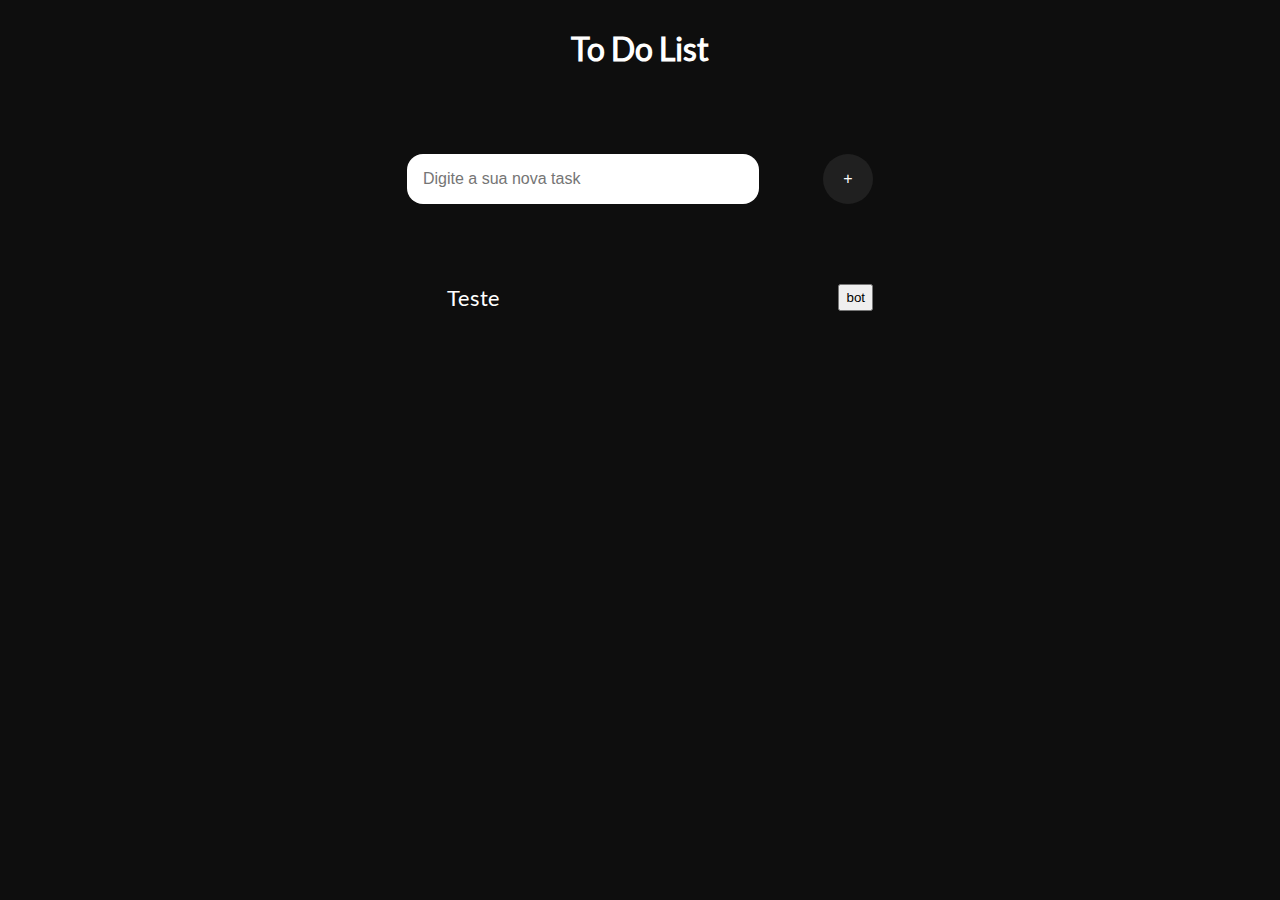
==== assets/index.html @ 866e7ec3 "Estilo feito" ====
<!DOCTYPE html>
<html lang="pt-BR">

<head>
    <meta charset="UTF-8">
    <meta name="viewport" content="width=device-width, initial-scale=1.0">
    <title>To Do list</title>
    <link rel="stylesheet" href="estilo.css">
</head>

<body>
    <h1>To Do List</h1>
    <div class="content">
        <div class="content-add-item">
            <!--Input botão-->
            <input type="text" id="input-new-task" placeholder="Digite a sua nova task">
            <button id="btn-new-task" title="Clique aqui para adicionar uma nova task">+</button>
        </div>
        <div class="contente-body">
            <!--Lista-->
            <ol id="do-do-list">
                <li>teste <button>bot</button> </li>
            </ol>
        </div>
    </div>

    <script src="main.js"></script>
</body>

</html>
---- assets/estilo.css ----
@font-face {
    font-family: 'lato';
    src: url(fonts/fonte\ lato/Lato-Regular.ttf);
}

:root {
    --color-dark: rgb(14, 14, 14);
    --color-dark2: rgb(32, 32, 32);
    --color-dark3: rgb(22, 22, 22);
    --color-white: #fff;

}

body {
    font-family: lato;
    background-color: var(--color-dark);
    color: var(--color-white);
    display: flex;
    flex-direction: column;
    align-items: center;
    gap: 4rem;
}

.content {
    display: flex;
    flex-direction: column;
    gap: 4rem;
}

.content-add-item {
    display: flex;
    align-items: center;
    gap: 4rem;
    flex-wrap: wrap;
}

#input-new-task,
#btn-new-task {
    border: none;
    font-size: 1rem;
    outline: none;
    padding: 1rem;

}

#input-new-task {
    width: 20rem;
    border-radius: 1rem;
}

#btn-new-task {
    background-color: var(--color-dark2);
    color: var(--color-white);
    border-radius: 50%;
    width: 50px;
    height: 50px;
    cursor: pointer;
    transition: 0.4s;
}

#btn-new-task:hover {
    background-color: var(--color-dark3);
}

#to-do-list {
    display: flex;
    flex-direction: column;
    gap: 1rem;
    padding: 0;
}

li {
    list-style-type: none;
    font-size: 1.4rem;
    text-transform: capitalize;
    display: flex;
    justify-content: space-between;
}
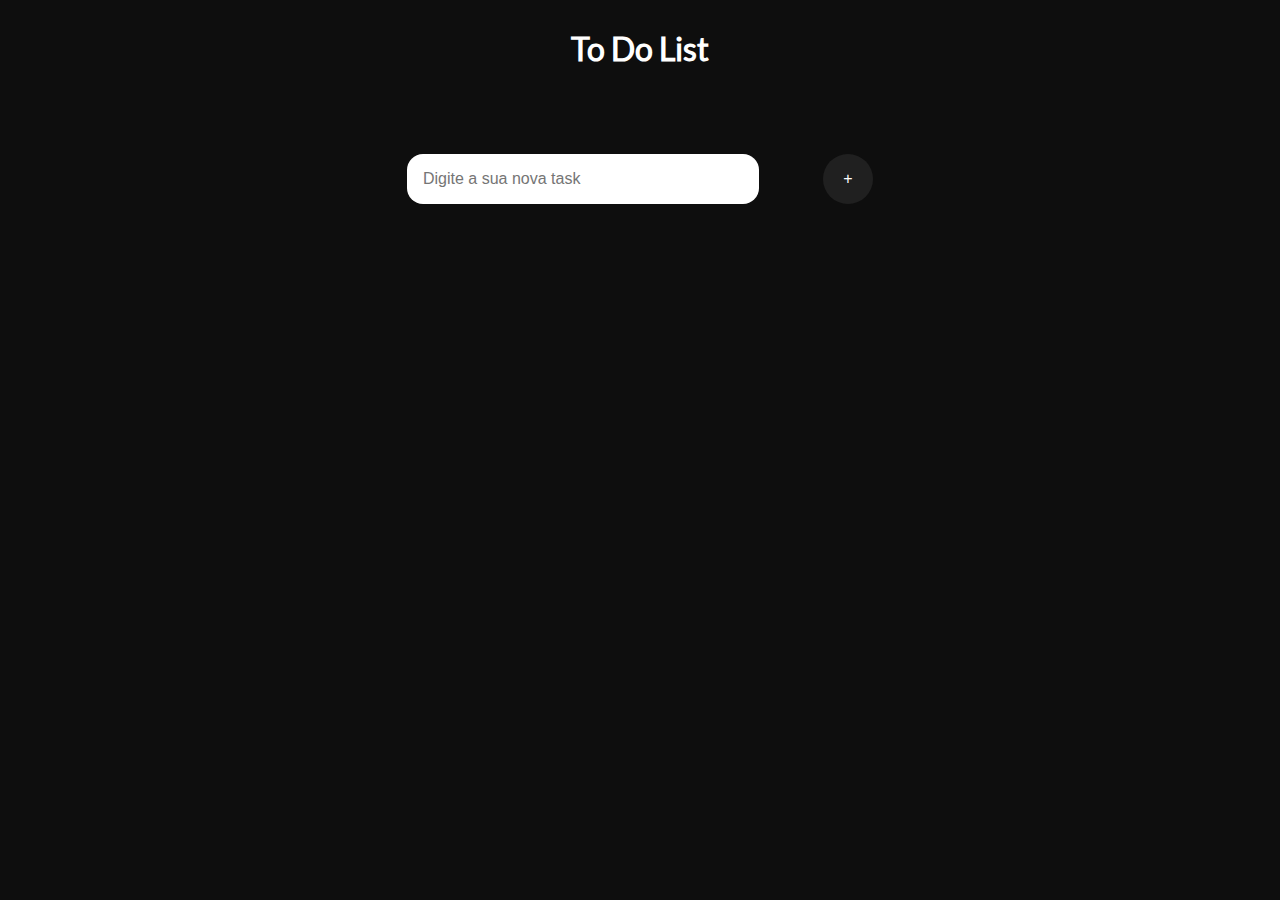
==== commit 68ee4c80: "Quase terminado" ====
--- a/assets/index.html
+++ b/assets/index.html
@@ -6,6 +6,7 @@
     <meta name="viewport" content="width=device-width, initial-scale=1.0">
     <title>To Do list</title>
     <link rel="stylesheet" href="estilo.css">
+    <script src="main.js"></script>
 </head>
 
 <body>
@@ -14,12 +15,11 @@
         <div class="content-add-item">
             <!--Input botão-->
             <input type="text" id="input-new-task" placeholder="Digite a sua nova task">
-            <button id="btn-new-task" title="Clique aqui para adicionar uma nova task">+</button>
+            <button onclick="newTask()" id="btn-new-task" title="Clique aqui para adicionar uma nova task">+</button>
         </div>
         <div class="contente-body">
             <!--Lista-->
             <ol id="do-do-list">
-                <li>teste <button>bot</button> </li>
             </ol>
         </div>
     </div>
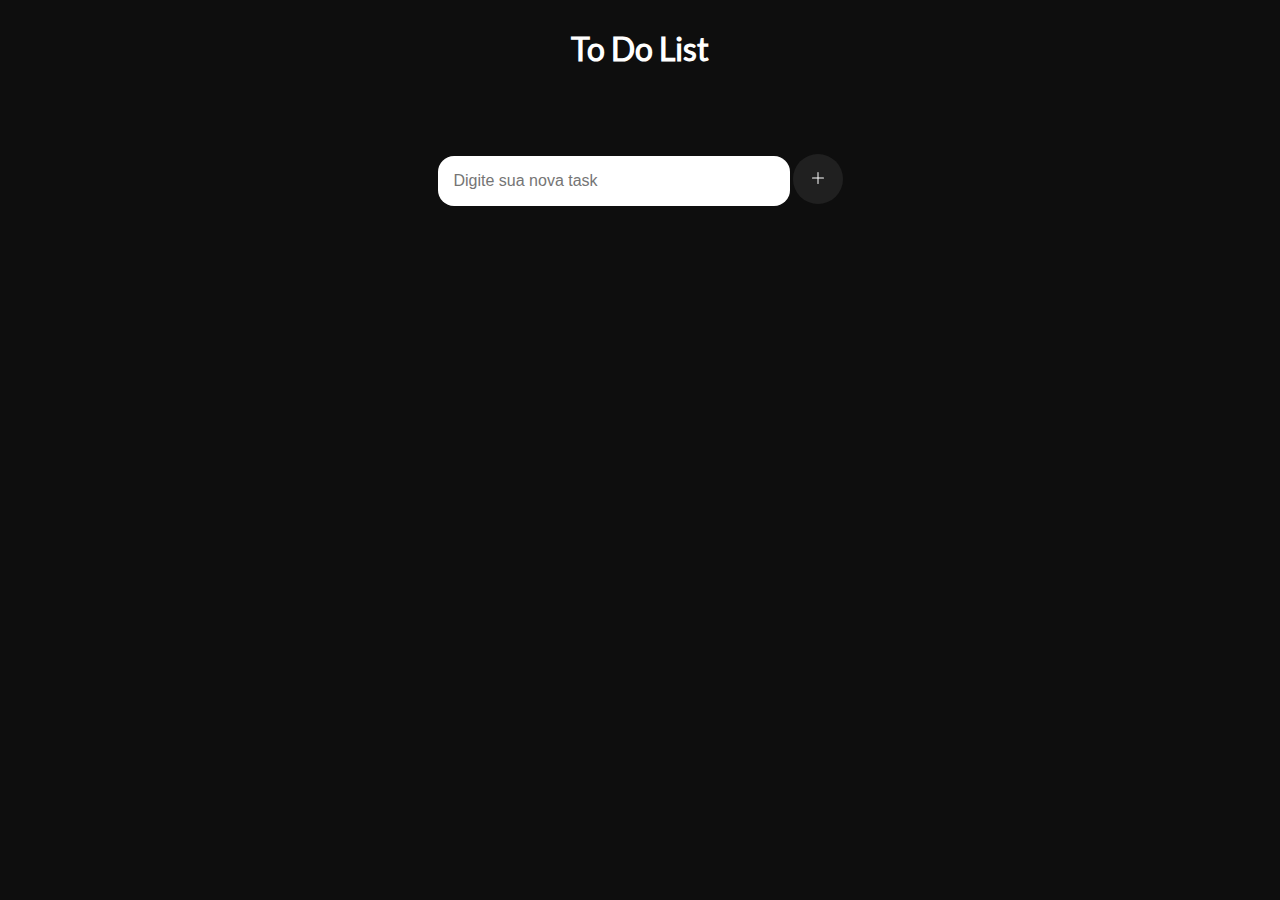
==== commit 3240be9d: "Js terminado" ====
--- a/assets/index.html
+++ b/assets/index.html
@@ -1,30 +1,35 @@
 <!DOCTYPE html>
-<html lang="pt-BR">
+<html lang="en">
 
 <head>
     <meta charset="UTF-8">
+    <meta http-equiv="X-UA-Compatible" content="IE=edge">
     <meta name="viewport" content="width=device-width, initial-scale=1.0">
-    <title>To Do list</title>
     <link rel="stylesheet" href="estilo.css">
-    <script src="main.js"></script>
+    <title>To Do List</title>
 </head>
 
 <body>
     <h1>To Do List</h1>
     <div class="content">
-        <div class="content-add-item">
-            <!--Input botão-->
-            <input type="text" id="input-new-task" placeholder="Digite a sua nova task">
-            <button onclick="newTask()" id="btn-new-task" title="Clique aqui para adicionar uma nova task">+</button>
+        <div class="content--add-item">
+            <input type="text" id="input-new-task" placeholder="Digite sua nova task">
+            <button onclick="newTask()" id="btn-new-task" title="Clique aqui para adicionar uma nova task">
+                <svg xmlns="http://www.w3.org/2000/svg" width="16" height="16" fill="currentColor" class="bi bi-plus-lg"
+                    viewBox="0 0 16 16">
+                    <path fill-rule="evenodd"
+                        d="M8 2a.5.5 0 0 1 .5.5v5h5a.5.5 0 0 1 0 1h-5v5a.5.5 0 0 1-1 0v-5h-5a.5.5 0 0 1 0-1h5v-5A.5.5 0 0 1 8 2Z" />
+                </svg>
+            </button>
         </div>
-        <div class="contente-body">
-            <!--Lista-->
-            <ol id="do-do-list">
+        <div class="content--body">
+            <ol id="to-do-list">
             </ol>
         </div>
     </div>
+</body>
+<script src="main.js"></script>
 
-    <script src="main.js"></script>
-</body>
+</html>
 
 </html>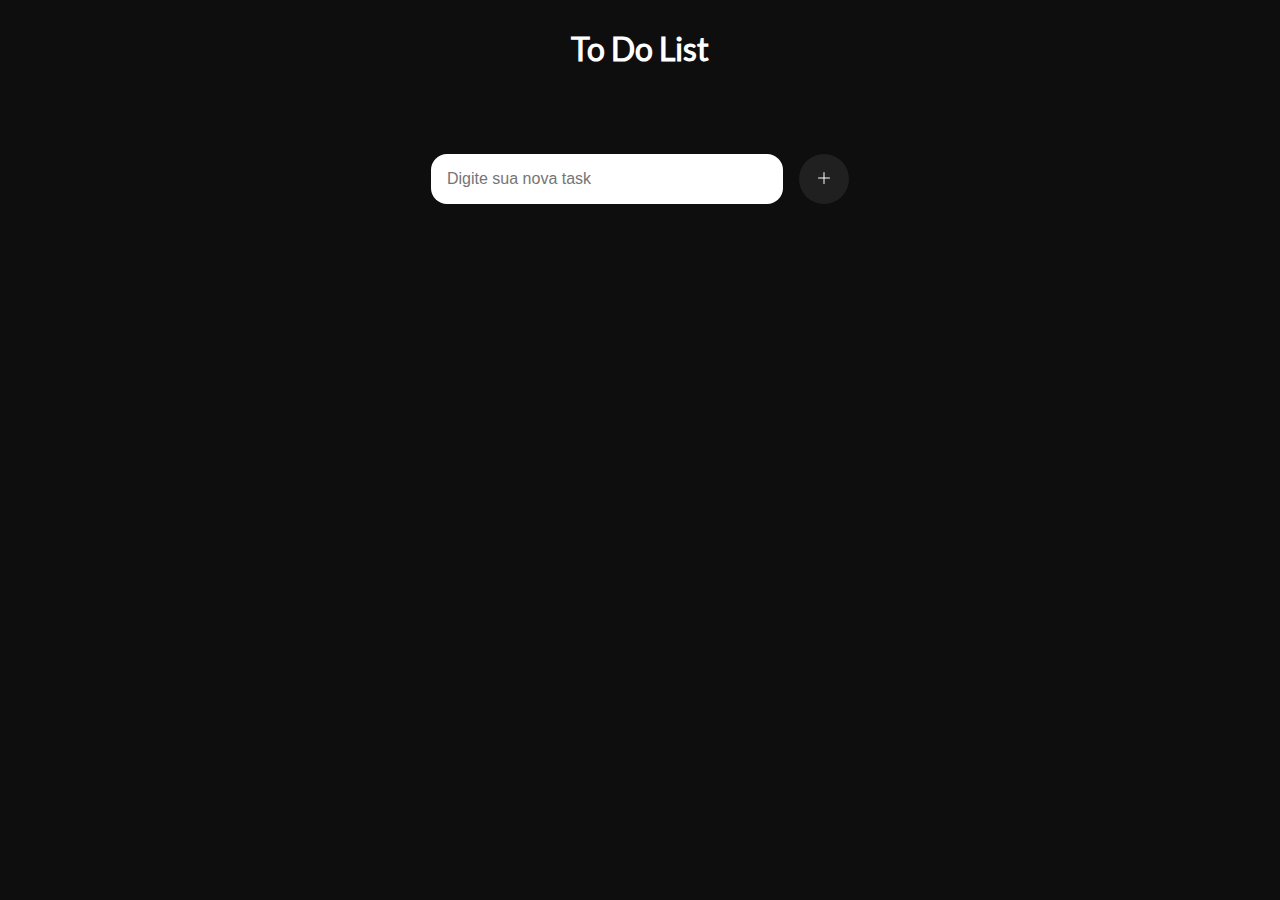
==== commit b86f166c: "Projeto quase finalizado" ====
--- a/assets/index.html
+++ b/assets/index.html
@@ -29,7 +29,6 @@
     </div>
 </body>
 <script src="main.js"></script>
-
 </html>
 
 </html>--- a/assets/estilo.css
+++ b/assets/estilo.css
@@ -2,16 +2,16 @@
     font-family: 'lato';
     src: url(fonts/fonte\ lato/Lato-Regular.ttf);
 }
-
-:root {
+:root{
     --color-dark: rgb(14, 14, 14);
     --color-dark2: rgb(32, 32, 32);
     --color-dark3: rgb(22, 22, 22);
     --color-white: #fff;
-
+    --color-green: rgb(103, 195, 80);
+    --color-green2: rgb(51, 149, 26);
 }
 
-body {
+body{
     font-family: lato;
     background-color: var(--color-dark);
     color: var(--color-white);
@@ -21,58 +21,84 @@
     gap: 4rem;
 }
 
-.content {
+.content{
     display: flex;
     flex-direction: column;
     gap: 4rem;
 }
 
-.content-add-item {
+.content--add-item{
     display: flex;
     align-items: center;
-    gap: 4rem;
+    gap: 1rem;
     flex-wrap: wrap;
 }
 
 #input-new-task,
-#btn-new-task {
+#btn-new-task{
     border: none;
     font-size: 1rem;
     outline: none;
     padding: 1rem;
-
 }
 
-#input-new-task {
+#input-new-task{
     width: 20rem;
     border-radius: 1rem;
 }
 
-#btn-new-task {
+#btn-new-task{
     background-color: var(--color-dark2);
     color: var(--color-white);
     border-radius: 50%;
     width: 50px;
     height: 50px;
     cursor: pointer;
-    transition: 0.4s;
+    transition: .4s;
 }
 
-#btn-new-task:hover {
+#btn-new-task:hover{
     background-color: var(--color-dark3);
 }
 
-#to-do-list {
+#to-do-list{
     display: flex;
     flex-direction: column;
     gap: 1rem;
     padding: 0;
 }
 
-li {
+#to-do-list li{
     list-style-type: none;
     font-size: 1.4rem;
     text-transform: capitalize;
     display: flex;
+    align-items: center;
     justify-content: space-between;
+}
+
+#to-do-list li:hover{
+    background-color: var(--color-dark3);
+    transition: .4s;
+    border-radius: 1rem;
+    padding-left: 1rem;
+}
+
+#btn-ok{
+    border: none;
+    background-color: var(--color-green);
+    color: var(--color-white);
+    padding: .4rem .8rem;
+    border-radius: 50%;
+    width: 50px;
+    height: 50px;
+    display: flex;
+    justify-content: center;
+    align-items: center;
+    cursor: pointer;
+    transition: .4s;
+}
+
+#btn-ok:hover{
+    background-color: var(--color-green2);
 }